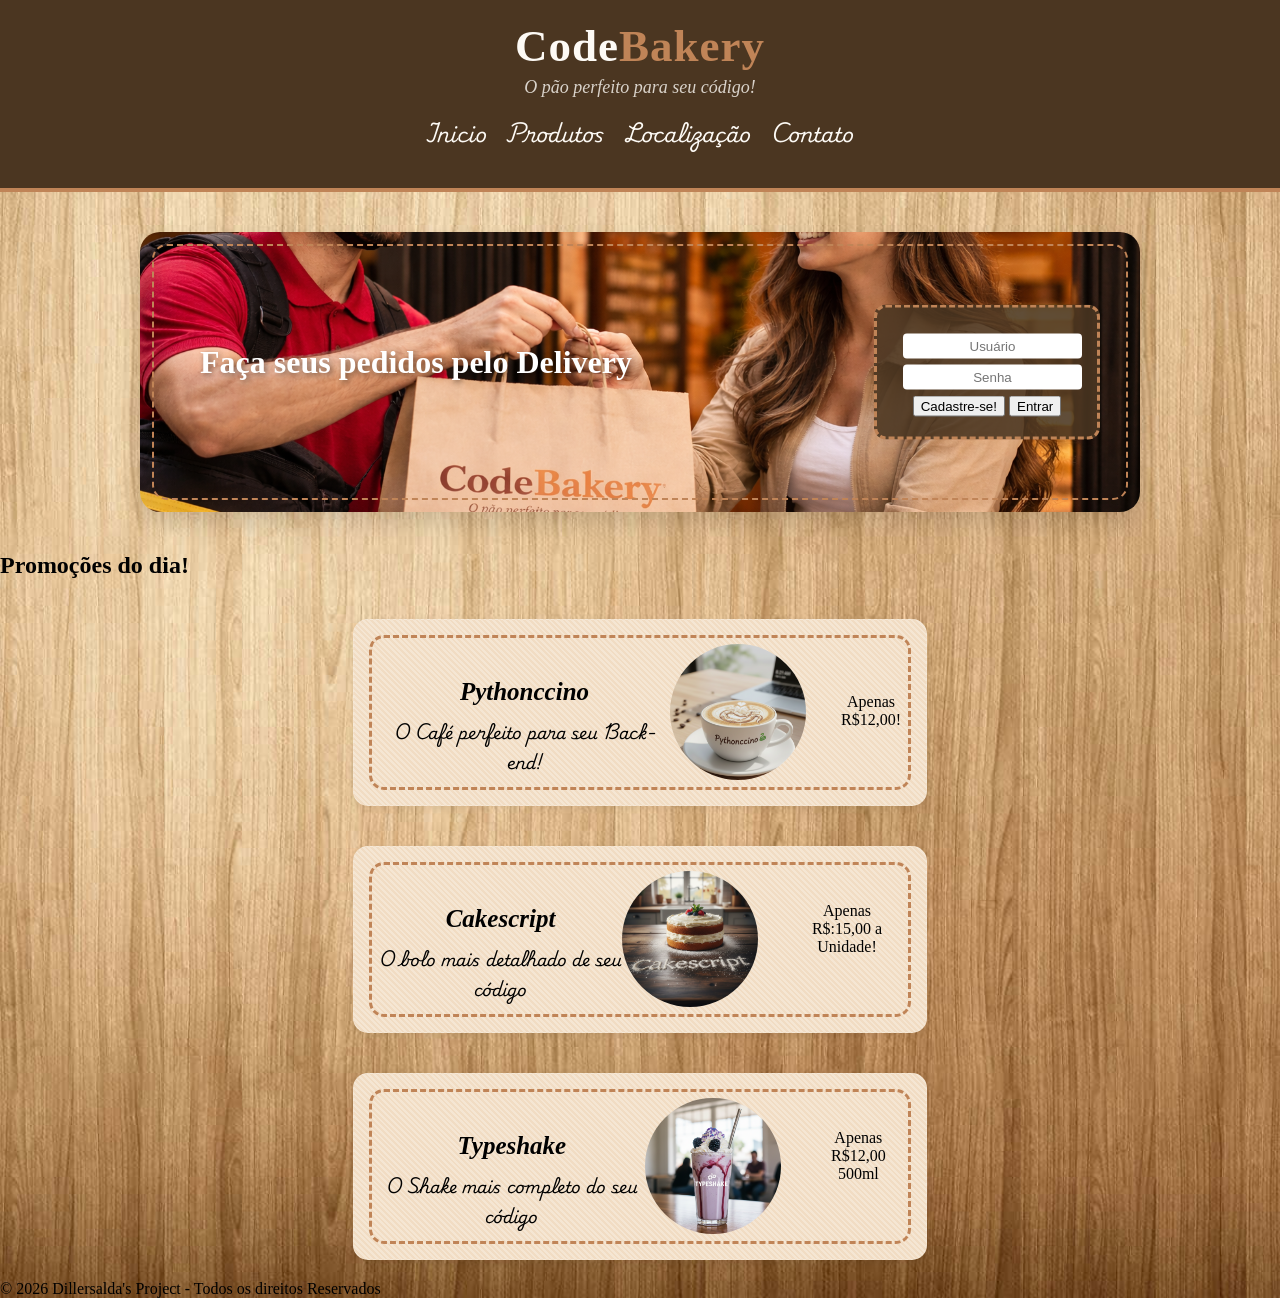
==== padaria/components/pages/index.html @ 9887db45 "Add files via upload" ====
<!DOCTYPE html>
<html lang="pt-BR">
<head>
    <meta charset="UTF-8">
    <meta name="viewport" content="width=device-width, initial-scale=1.0">
    <title>CodeBakery</title>
    <link rel="stylesheet" type="text/css" href="/padaria/css/style.css"> 
</head>
<body>
   
    <!--Cabeçalho e Menus-->
    <header class="header-gourmet">
    <div class="top-bar">
            <div class="brand">
        <h1>Code<span>Bakery</span></h1>
        <p>O pão perfeito para seu código!</p>
            </div>

            <nav>
                <ul>
        <li><a href="index.html">Inicio</a></li>
        <li><a href="produtos.html">Produtos</a></li>
        <li><a href="localização.html">Localização</a></li>
        <li><a href="contato.html">Contato</a></li>
                </ul>
            </nav>
    </div>

    </header>
<!-- Area de Delivery e Registro-->

    <section class="area-delivery">
        <img src="/padaria/assets/images/Delivery.png" class="imagem-delivery" alt="Delivery Codebakery">
    <h3>Faça seus pedidos pelo Delivery</h3>
            <div class="delivery-login">
            <input type="text" placeholder="Usuário">
            <input type="password" placeholder="Senha">
            <button>Cadastre-se!</button>
            <button>Entrar</button>
        </div>
    </section>
        
    <!--Cards dos produtos e Promoções do dia-->
    <h2 class="titulo-prom">Promoções do dia!</h2>
<section class="promocoes">
    <div class="card">
        <div class="texto-formatado">
            <h4 class="nome-produto">Pythonccino</h4>
            <p class="descricao-produto">O Café perfeito para seu Back-end!</p>
        </div>
        <img src="/padaria/assets/images/Python.png" class="imagem-produtos">
        <p class="valor">Apenas <br> R$12,00!</p>
    </div>

    <div class="card">
        <div class="texto-formatado">
            <h4 class="nome-produto">Cakescript</h4>
            <p class="descricao-produto">O bolo mais detalhado de seu código</p>
        </div>
        <img src="/padaria/assets/images/Cakescript.png" class="imagem-produtos">
        <p class="valor">Apenas <br> R$:15,00 a Unidade!</p>
    </div>

    <div class="card">
        <div class="texto-formatado">
            <h4 class="nome-produto">Typeshake</h4>
            <p class="descricao-produto">O Shake mais completo do seu código</p>
        </div>
        <img src="/padaria/assets/images/Typeshake.png" class="imagem-produtos">
        <p class="valor">Apenas <br> R$12,00 500ml</p>
    </div>
</section>
    <footer>&copy; 2026 Dillersalda's Project - Todos os direitos Reservados</footer>
</body>
</html>
---- padaria/css/style.css ----
@import url('https://fonts.googleapis.com/css2?family=Dancing+Script:wght@400..700&display=swap');
@import url('https://fonts.googleapis.com/css2?family=Playwrite+IE:wght@100..400&display=swap');

:root {
--color-fundo: #fff9f0; 
--color-cabecalho: #4b3621;
--color-card: #f5e1c8;
--color-text: #fdfaf5;
--color-span: #c08457;
--color-nav: #fdfaf5;
--color-nav-hover: #c08457;
--color-costura: #d8c3a5;
}

body {
    margin: 0;
    background-image: url('/padaria/assets/images/Efeito\ Madeira.jpg');
    background-size: cover;
    background-position: center;
    background-repeat: no-repeat;
}


.header-gourmet {
    background-color: var(--color-cabecalho);
    color: var(--color-text);
    padding: 20px 40px;
    border-bottom: 4px solid #c08457;
    display: flex;
    justify-content: center;
    align-items: center;
    text-align: center;
}


.brand h1 {
    font-size: 45px;
    margin: 0;
    letter-spacing: 1px;
}

.brand span {
    color: var(--color-span);
}

.brand p {
    font-size: 18px;
    font-style: italic;
    margin: 5px 0 15px 0;
    opacity: 0.8;
}


nav ul{
    list-style: none;
    padding: 0;
    display: flex;
    gap: 20px;
}

nav a {
    font-size: 20px;
    text-decoration: none;
    color: var(--color-nav);
    font-weight: bold;
    transition: 0.3s;
    font-family:"Playwrite IE",cursive;
    font-optical-sizing: auto;
}

nav a:hover {
    color: var(--color-nav-hover);
}

.area-delivery {
    position: relative;
    width: 100%;
    max-width: 1000px;
    height: 280px;
    margin: 40px auto;
    border-radius: 20px;
    overflow: hidden;
    box-shadow: 0 10px 25px rgba(0, 0, 0, 0.15);
}

.imagem-delivery {
    width: 100%;
    height: 300px;
    object-fit: cover;
    display: block;
}

.area-delivery::before {
    content: "";
    position: absolute;
    inset: 12px;
    border: 2px dashed var(--color-span);
    border-radius: 15px;
    pointer-events: none;
}

.area-delivery img {
    width: 100%;
    height: 100%;
    object-fit: cover;
    display: block;
}

.delivery-login {
    position: absolute;
    width: 180px;
    transform: translateY(-50%);
    background: rgba(75,54,33,0.88);
    padding: 20px;
    border-radius: 12px;
    right: 40px;
    top: 50%;
    border: 3px dashed var(--color-span); 
    text-align: center;
    z-index: 2;
    
}

.area-delivery h3 {
    position: absolute;
    top: 80px;
    left: 60px;
    z-index: 2;
    color: white;
    font-size: 32px;
    text-shadow: 2px 2px 6px rgba(0, 0, 0, 0.5);
}

.delivery-login input {
    display:block;
    padding: 5px;
    margin: 6px;
    border-radius: 4px;
    border: none;
    margin-right: 5px;
    text-align: center;
}
.card {
    background-color: var(--color-card);
    background: repeating-linear-gradient(
    45deg,
    #f5e6d3,
    #f5e6d3 2px,
    #f1dcc3 2px,
    #f1dcc3 4px);
    border-radius: 15px;
    position: relative;
    display: flex;
    padding: 25px;
    align-items:flex-end;
    justify-content:space-between;
    height: 15vh;
    width: 58vh;
    margin: 20px 0;
    border: 1px solid rgba(255, 255, 255, 0.1);
    box-shadow: 0 2px 8px rgba(0, 0, 0, 0.08);
     transition: transform 0.3s ease, box-shadow 0.3s ease;
}

.card:hover {
    transform: translateY(-4px);
    box-shadow: 0 8px 20px rgba(0,0,0,0.15);
}

.card::before {
    content: "";
    position: absolute;
    top: 15px;
    left:15px;
    right: 15px;
    bottom: 15px;
    border: 3px dashed var(--color-span);
    border-radius: 15px;
    pointer-events:none;
}

.card img, .card h2, .card p {
    position: relative;
    z-index: 1;
}

.descricao-produto {
    font-family:"Playwrite IE",cursive;
    text-align: center;
    bottom: 22px;
}
.imagem-produtos {
    border-radius: 200px;
    width: 136px;
    display: flex;
}


.texto-formatado {
    display:inline-block;
    align-self: start;
    justify-content: center;
}

.nome-produto {
    font-size: 25px;
    font-style: oblique;
    text-align: center;
    
}

.valor {
    text-align: center;
    padding-bottom: 35px;
    padding-left: 35px;
}

.promocoes {
    display: flex;
    flex-direction: column;
    align-items: center;
}
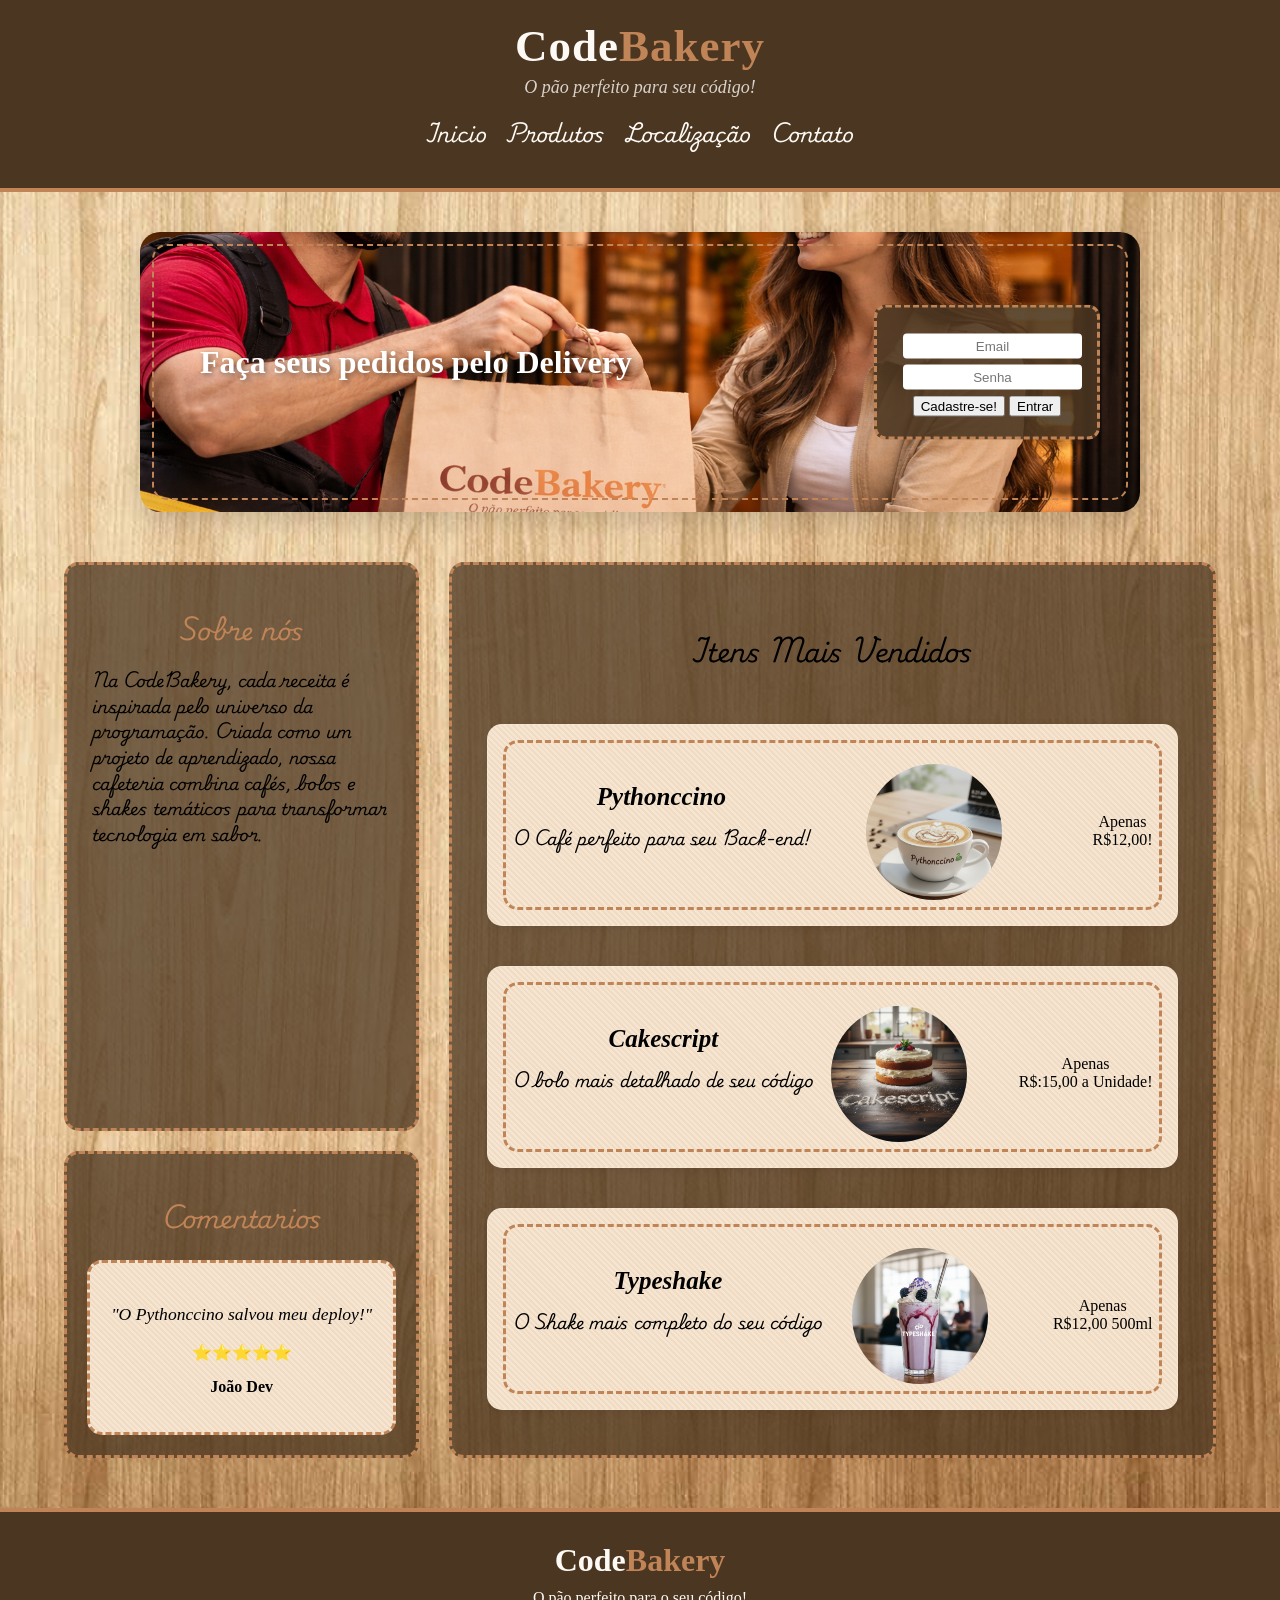
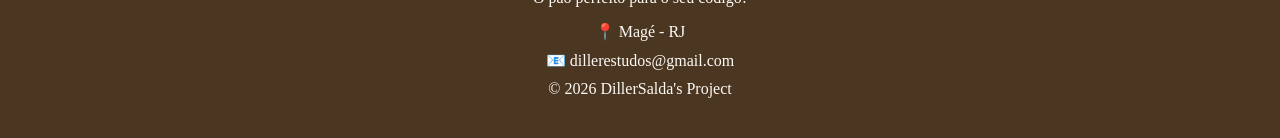
==== commit db64d134: "Novas mudanças de interface e de footer" ====
--- a/padaria/components/pages/index.html
+++ b/padaria/components/pages/index.html
@@ -31,9 +31,9 @@
 
     <section class="area-delivery">
         <img src="/padaria/assets/images/Delivery.png" class="imagem-delivery" alt="Delivery Codebakery">
-    <h3>Faça seus pedidos pelo Delivery</h3>
+    <h3 class="titulo-delivery">Faça seus pedidos pelo Delivery</h3>
             <div class="delivery-login">
-            <input type="text" placeholder="Usuário">
+            <input type="text" placeholder="Email">
             <input type="password" placeholder="Senha">
             <button>Cadastre-se!</button>
             <button>Entrar</button>
@@ -41,8 +41,10 @@
     </section>
         
     <!--Cards dos produtos e Promoções do dia-->
+
+<!-- <section class="promocoes">
+
     <h2 class="titulo-prom">Promoções do dia!</h2>
-<section class="promocoes">
     <div class="card">
         <div class="texto-formatado">
             <h4 class="nome-produto">Pythonccino</h4>
@@ -69,7 +71,78 @@
         <img src="/padaria/assets/images/Typeshake.png" class="imagem-produtos">
         <p class="valor">Apenas <br> R$12,00 500ml</p>
     </div>
+</section> -->
+<section class="apresentacao">
+    <div class="coluna-esquerda">
+        <div class="sobre-nos">
+        <h2 class="titulo-sobre"> Sobre nós</h2>
+            <p>Na CodeBakery, cada receita é inspirada pelo universo da programação.
+                Criada como um projeto de aprendizado, nossa cafeteria combina cafés,
+                bolos e shakes temáticos para transformar tecnologia em sabor.</p>
+        </div>
+
+        <div class="comentarios">
+            <h2 class="titulo-comentarios">Comentarios</h2>
+
+            <div class="card-comentario">
+                <p id="comentario-texto">
+                    "O Pythonccino salvou meu deploy!"
+                </p>
+            <p class="estrelas">⭐⭐⭐⭐⭐</p>    
+                <p id="autor-comentario">
+                    João Dev
+                </p>
+            </div>    
+        </div>
+    </div>
+    <div class="mais-vendidos">
+        <h2 class="titulo-prom">Itens Mais Vendidos</h2>
+
+            <div class="card">
+        <div class="texto-formatado">
+            <h4 class="nome-produto">Pythonccino</h4>
+            <p class="descricao-produto">O Café perfeito para seu Back-end!</p>
+        </div>
+        <img src="/padaria/assets/images/Python.png" class="imagem-produtos">
+        <p class="valor">Apenas <br> R$12,00!</p>
+    </div>
+
+    <div class="card">
+        <div class="texto-formatado">
+            <h4 class="nome-produto">Cakescript</h4>
+            <p class="descricao-produto">O bolo mais detalhado de seu código</p>
+        </div>
+        <img src="/padaria/assets/images/Cakescript.png" class="imagem-produtos">
+        <p class="valor">Apenas <br> R$:15,00 a Unidade!</p>
+    </div>
+
+    <div class="card">
+        <div class="texto-formatado">
+            <h4 class="nome-produto">Typeshake</h4>
+            <p class="descricao-produto">O Shake mais completo do seu código</p>
+        </div>
+        <img src="/padaria/assets/images/Typeshake.png" class="imagem-produtos">
+        <p class="valor">Apenas <br> R$12,00 500ml</p>
+    </div>
+
+    </div>
 </section>
-    <footer>&copy; 2026 Dillersalda's Project - Todos os direitos Reservados</footer>
+
+    <footer class="footer-gourmet">
+        <h2>Code<span>Bakery</span></h2>
+        <p>O pão perfeito para o seu código!</p>
+
+        <div class="footer-info">
+            <p>📍 Magé - RJ</p>
+            <p>📧 dillerestudos@gmail.com</p>
+        </div>
+    
+        <p class="copyright">
+              © 2026 DillerSalda's Project
+        </p>
+    
+    
+    
+    </footer>
 </body>
 </html>
--- a/padaria/css/style.css
+++ b/padaria/css/style.css
@@ -20,7 +20,7 @@
     background-repeat: no-repeat;
 }
 
-
+/*  /   /   /   /   /   /   /   Header /    /   /   /   /   /   */
 .header-gourmet {
     background-color: var(--color-cabecalho);
     color: var(--color-text);
@@ -71,7 +71,7 @@
 nav a:hover {
     color: var(--color-nav-hover);
 }
-
+/*  /   /   /   /   /   /   /   Delivery    /   /   /   /   /   /   */
 .area-delivery {
     position: relative;
     width: 100%;
@@ -140,6 +140,104 @@
     margin-right: 5px;
     text-align: center;
 }
+/*  /   /   /   /   /   /   /   Corpo do site / /   /   /   /   */
+.apresentacao {
+    display: flex;
+    justify-content: center;
+    gap: 30px;
+
+    width: 90%;
+    max-width: 1400px;
+    margin: 50px auto;
+}
+
+.coluna-esquerda {
+    flex: 1;
+    display: flex;
+    flex-direction: column;
+    gap: 20px;
+}
+
+/*  /   /   /   /   /   /   /   /   Comentarios e Sobre nós     /   /   /   /   /   */
+.comentarios {
+    background: rgba(75,54,33,0.75);
+    border-radius: 15px;
+    border: 3px dashed var(--color-span);
+    padding: 20px;
+    text-align: center;
+}
+
+.titulo-comentarios {
+    color: var(--color-span);
+    text-align: center;
+    margin-bottom: 20px;
+    font-family:"Playwrite IE",cursive;
+}
+
+#comentario-texto {
+    font-style: italic;
+    line-height: 1.5;
+    margin-bottom: 15px;
+    font-size: 1.1em;
+}
+
+#autor-comentario {
+    font-weight: bold;
+}
+
+.card-comentario {
+    background: repeating-linear-gradient(
+        45deg,
+        #f5e6d3,
+        #f5e6d3 2px,
+        #f1dcc3 2px,
+        #f1dcc3 4px);
+    border-radius: 15px;
+    padding: 20px;
+    text-align: center;
+    position: relative;
+    border: 3px dashed var(--color-span);
+
+}
+
+.sobre-nos {
+    flex: 1;
+    background: rgba(75,54,33,0.75);
+    border-radius: 15px;
+    border: 3px dashed var(--color-span);
+    padding: 25px;
+        font-family:"Playwrite IE",cursive;
+        font-size: 16px;
+        line-height: 1.6;
+    
+}
+
+.titulo-prom {
+    padding-top: 15px;
+
+}
+
+.titulo-sobre {
+    text-align: center;
+    color: var(--color-span)
+}
+
+/*      /           /           /           /           /       /       Mais vendidos e cards       /           /           /           /       */
+
+.mais-vendidos {
+    flex: 2;
+    display: flex;
+    flex-direction: column;
+    align-items: center;
+    background: rgba(75,54,33,0.75);
+    border-radius: 15px;
+    border: 3px dashed var(--color-span);
+    padding: 25px;
+    box-sizing: border-box;
+
+   
+}
+
 .card {
     background-color: var(--color-card);
     background: repeating-linear-gradient(
@@ -154,8 +252,9 @@
     padding: 25px;
     align-items:flex-end;
     justify-content:space-between;
-    height: 15vh;
-    width: 58vh;
+    height: 150px;
+    width: 90%;
+    max-width: none;
     margin: 20px 0;
     border: 1px solid rgba(255, 255, 255, 0.1);
     box-shadow: 0 2px 8px rgba(0, 0, 0, 0.08);
@@ -163,9 +262,11 @@
 }
 
 .card:hover {
+
     transform: translateY(-4px);
     box-shadow: 0 8px 20px rgba(0,0,0,0.15);
 }
+
 
 .card::before {
     content: "";
@@ -191,7 +292,8 @@
 }
 .imagem-produtos {
     border-radius: 200px;
-    width: 136px;
+    width: 25%;
+    max-width: 136px;
     display: flex;
 }
 
@@ -221,3 +323,83 @@
     align-items: center;
 }
 
+.titulo-prom {
+    font-family:"Playwrite IE",cursive;
+    font-size: 1.6em;
+    margin-bottom: 30px;
+}
+
+
+@media (max-width: 768px) {
+
+    .titulo-delivery {
+      max-width: 40%;
+    }
+
+    .apresentacao {
+        flex-direction: column;
+    }
+
+    .card {
+        flex-direction: column;
+        align-items: center;
+        height: auto;
+        text-align: center;
+        padding: 15px;
+    }
+
+    .imagem-produtos {
+        width: 80px;
+        margin: 15px 0;
+    }
+
+    .valor {
+        padding: 0;
+    }
+
+    .nome-produto {
+        font-size: 1.2rem;
+        text-align: center;
+    }
+
+    .texto-formatado {
+       width: 100%;
+       text-align: center;
+       align-self: center;
+    }
+}
+
+/*      /       /       /       /       /       /   Bottom      /       /       /       /       /       */
+
+
+.footer-gourmet {
+    background-color: var(--color-cabecalho);
+    color: var(--color-text);
+    text-align: center;
+    margin-top: 50px;
+    padding: 30px;
+    border-top: 4px solid var(--color-span);
+}
+
+.footer-gourmet h2 {
+    margin: 0;
+    font-size: 32px;
+}
+
+.footer-gourmet span {
+    color:var(--color-span)
+}
+
+.footer-gourmet p {
+    margin: 10px 0;
+}
+
+.footer-info {
+    margin-top: 15px;
+}
+
+.copiright {
+    margin-top: 20px;
+    opacity: 0.7px;
+    font-size: 0.9rem;
+}
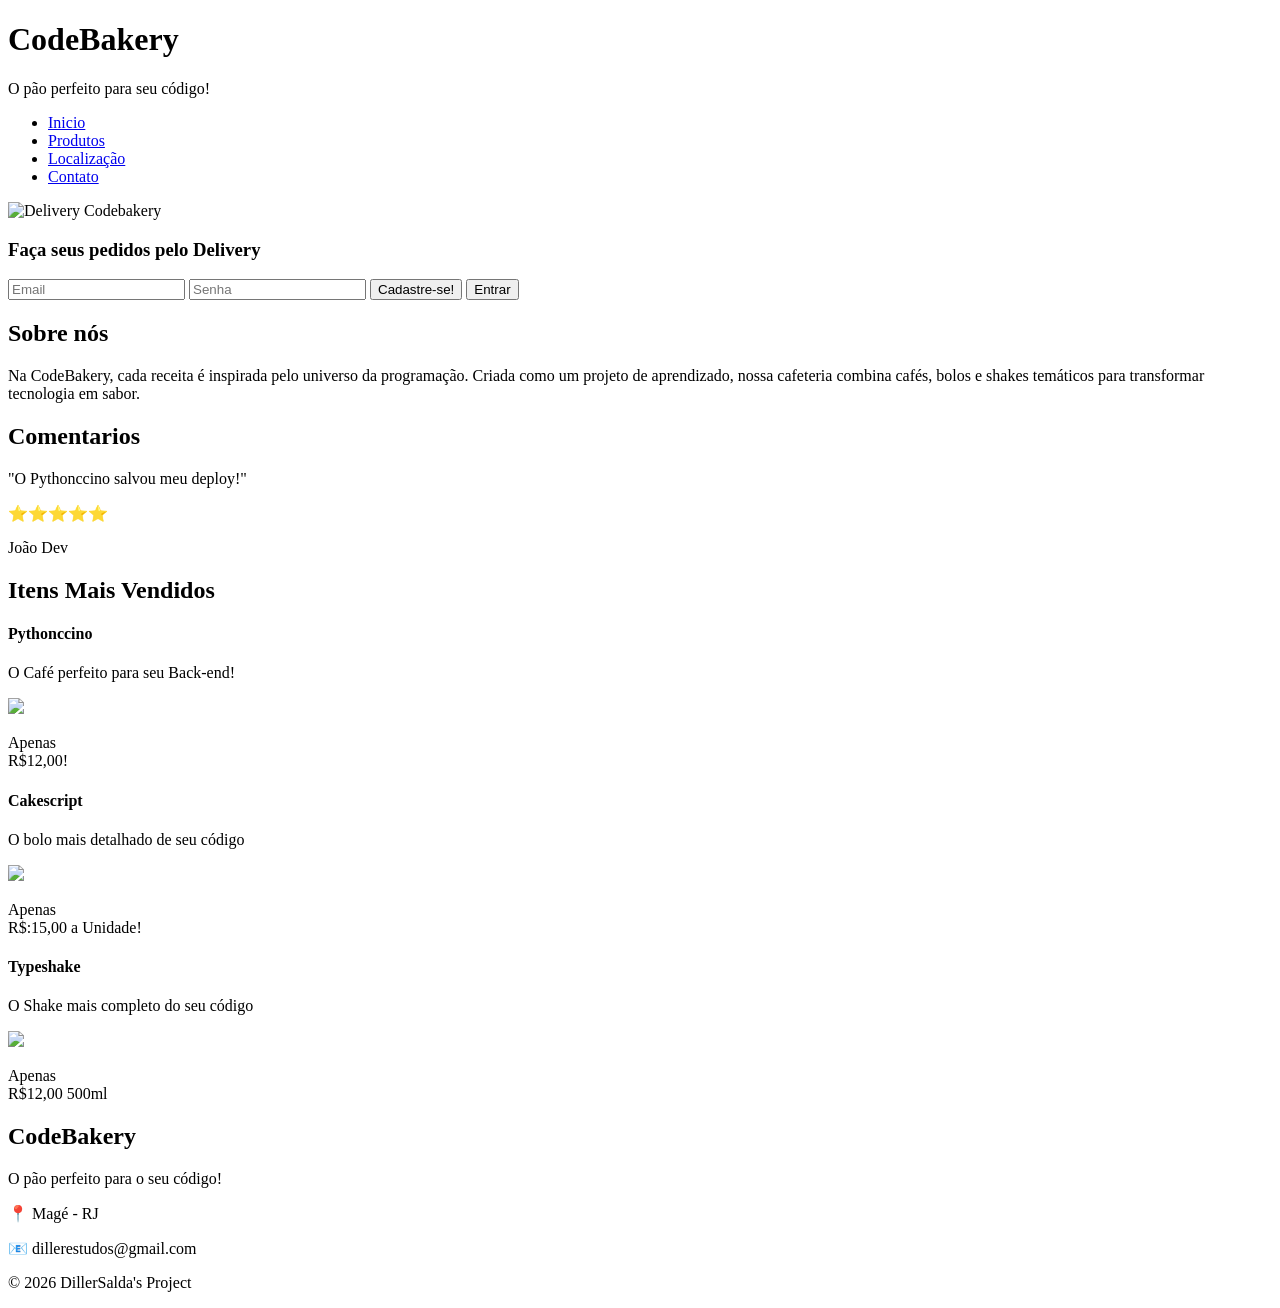
==== commit b8993553: "Mudei o lugar de origem das imagens" ====
--- a/padaria/components/pages/index.html
+++ b/padaria/components/pages/index.html
@@ -4,7 +4,7 @@
     <meta charset="UTF-8">
     <meta name="viewport" content="width=device-width, initial-scale=1.0">
     <title>CodeBakery</title>
-    <link rel="stylesheet" type="text/css" href="/padaria/css/style.css"> 
+    <link rel="stylesheet" type="text/css" href="/Code-Bakery/padaria/css/style.css"> 
 </head>
 <body>
    
@@ -30,7 +30,7 @@
 <!-- Area de Delivery e Registro-->
 
     <section class="area-delivery">
-        <img src="/padaria/assets/images/Delivery.png" class="imagem-delivery" alt="Delivery Codebakery">
+        <img src="/Code-Bakery/padaria/assets/images/Delivery.png" class="imagem-delivery" alt="Delivery Codebakery">
     <h3 class="titulo-delivery">Faça seus pedidos pelo Delivery</h3>
             <div class="delivery-login">
             <input type="text" placeholder="Email">
@@ -42,36 +42,7 @@
         
     <!--Cards dos produtos e Promoções do dia-->
 
-<!-- <section class="promocoes">
 
-    <h2 class="titulo-prom">Promoções do dia!</h2>
-    <div class="card">
-        <div class="texto-formatado">
-            <h4 class="nome-produto">Pythonccino</h4>
-            <p class="descricao-produto">O Café perfeito para seu Back-end!</p>
-        </div>
-        <img src="/padaria/assets/images/Python.png" class="imagem-produtos">
-        <p class="valor">Apenas <br> R$12,00!</p>
-    </div>
-
-    <div class="card">
-        <div class="texto-formatado">
-            <h4 class="nome-produto">Cakescript</h4>
-            <p class="descricao-produto">O bolo mais detalhado de seu código</p>
-        </div>
-        <img src="/padaria/assets/images/Cakescript.png" class="imagem-produtos">
-        <p class="valor">Apenas <br> R$:15,00 a Unidade!</p>
-    </div>
-
-    <div class="card">
-        <div class="texto-formatado">
-            <h4 class="nome-produto">Typeshake</h4>
-            <p class="descricao-produto">O Shake mais completo do seu código</p>
-        </div>
-        <img src="/padaria/assets/images/Typeshake.png" class="imagem-produtos">
-        <p class="valor">Apenas <br> R$12,00 500ml</p>
-    </div>
-</section> -->
 <section class="apresentacao">
     <div class="coluna-esquerda">
         <div class="sobre-nos">
@@ -103,7 +74,7 @@
             <h4 class="nome-produto">Pythonccino</h4>
             <p class="descricao-produto">O Café perfeito para seu Back-end!</p>
         </div>
-        <img src="/padaria/assets/images/Python.png" class="imagem-produtos">
+        <img src="/Code-Bakery/padaria/assets/images/Python.png" class="imagem-produtos">
         <p class="valor">Apenas <br> R$12,00!</p>
     </div>
 
@@ -112,7 +83,7 @@
             <h4 class="nome-produto">Cakescript</h4>
             <p class="descricao-produto">O bolo mais detalhado de seu código</p>
         </div>
-        <img src="/padaria/assets/images/Cakescript.png" class="imagem-produtos">
+        <img src="/Code-Bakery/padaria/assets/images/Cakescript.png" class="imagem-produtos">
         <p class="valor">Apenas <br> R$:15,00 a Unidade!</p>
     </div>
 
@@ -121,7 +92,7 @@
             <h4 class="nome-produto">Typeshake</h4>
             <p class="descricao-produto">O Shake mais completo do seu código</p>
         </div>
-        <img src="/padaria/assets/images/Typeshake.png" class="imagem-produtos">
+        <img src="/Code-Bakery/padaria/assets/images/Typeshake.png" class="imagem-produtos">
         <p class="valor">Apenas <br> R$12,00 500ml</p>
     </div>
 
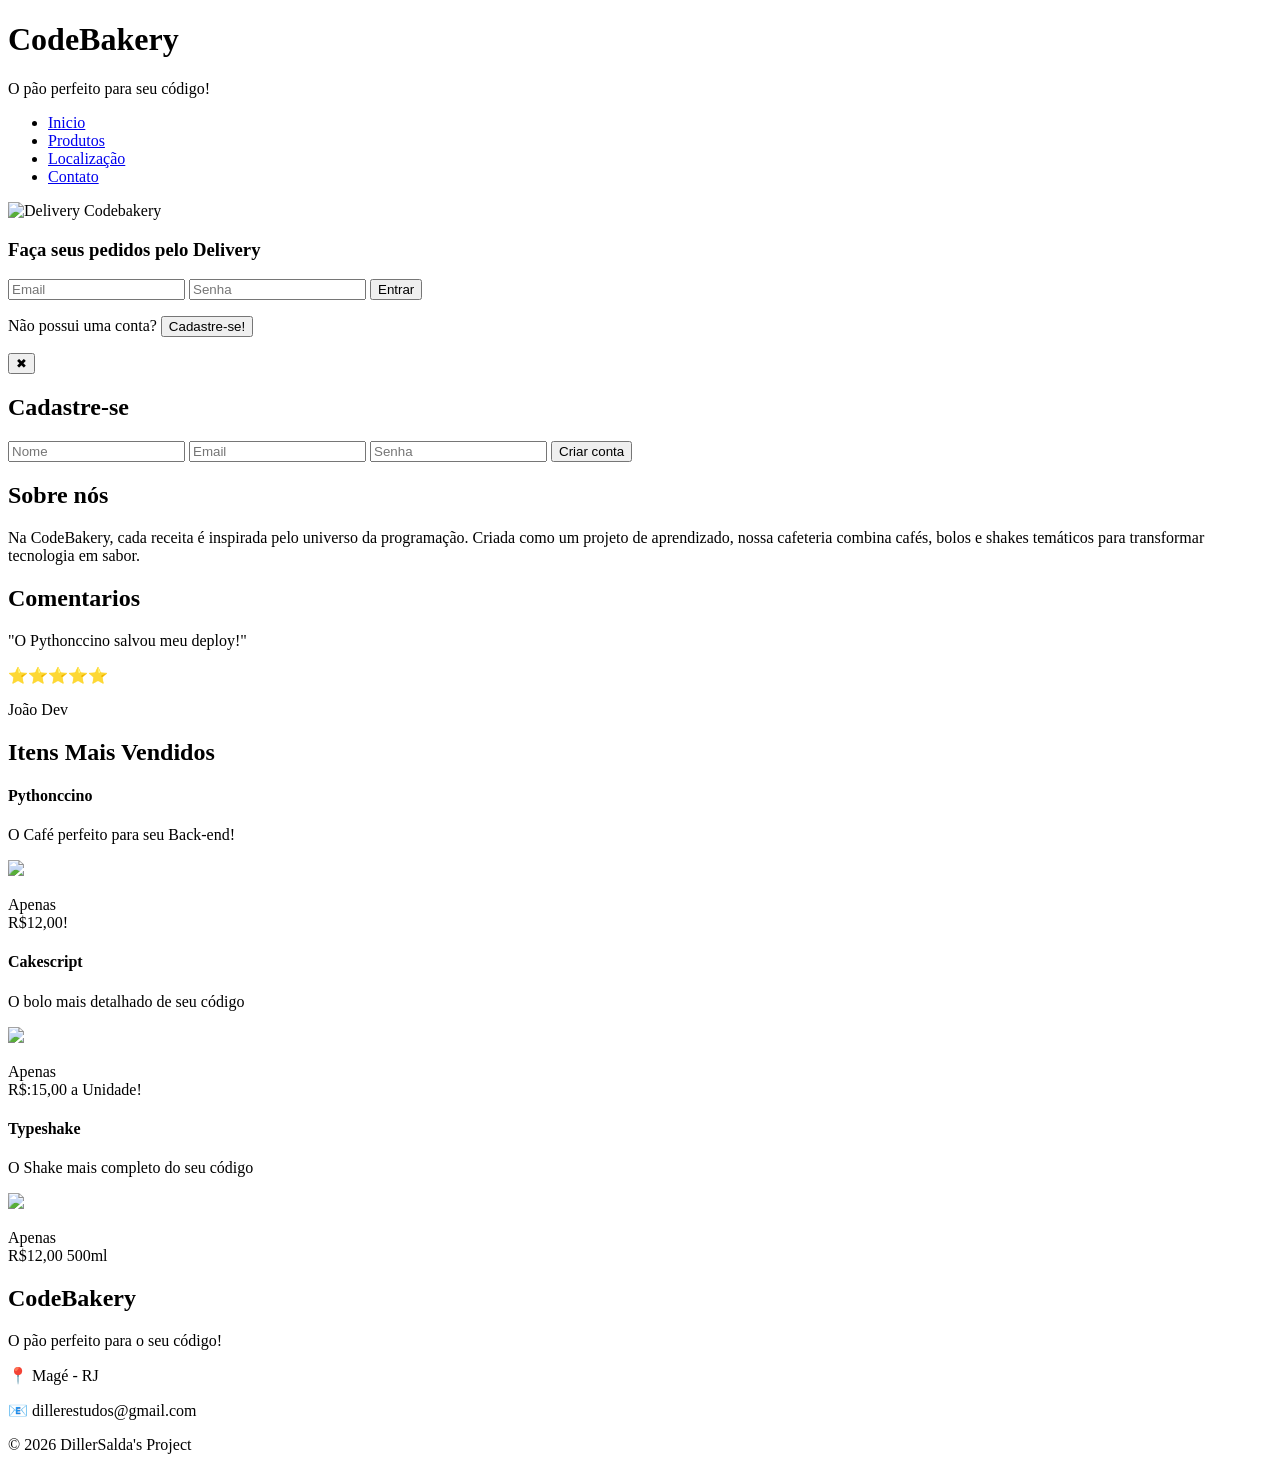
==== commit 44761097: "Criação do modal" ====
--- a/padaria/components/pages/index.html
+++ b/padaria/components/pages/index.html
@@ -35,11 +35,24 @@
             <div class="delivery-login">
             <input type="text" placeholder="Email">
             <input type="password" placeholder="Senha">
-            <button>Cadastre-se!</button>
+    
             <button>Entrar</button>
+            <p class="p-delivery">
+                Não possui uma conta?
+                <button id="btn-cadastro">Cadastre-se!</button>
+            </p>
         </div>
     </section>
-        
+        <div id="modal-cadastro" class="modal">
+            <div class="modal-conteudo">
+                <button id="fechar-modal" class="btn-fechar">✖</button>
+                <h2>Cadastre-se</h2>
+                <input type="text" placeholder="Nome">
+                <input type="email" placeholder="Email">
+                <input type="senha" placeholder="Senha">
+                <button class="btn-criar-conta">Criar conta</button> 
+            </div>
+        </div>
     <!--Cards dos produtos e Promoções do dia-->
 
 
@@ -115,5 +128,7 @@
     
     
     </footer>
+    <script src="/Code-Bakery/padaria/components/Javascript/comentarios.js"></script>
+    <script src="/Code-Bakery/padaria/components/Javascript/modal.js"></script>
 </body>
 </html>
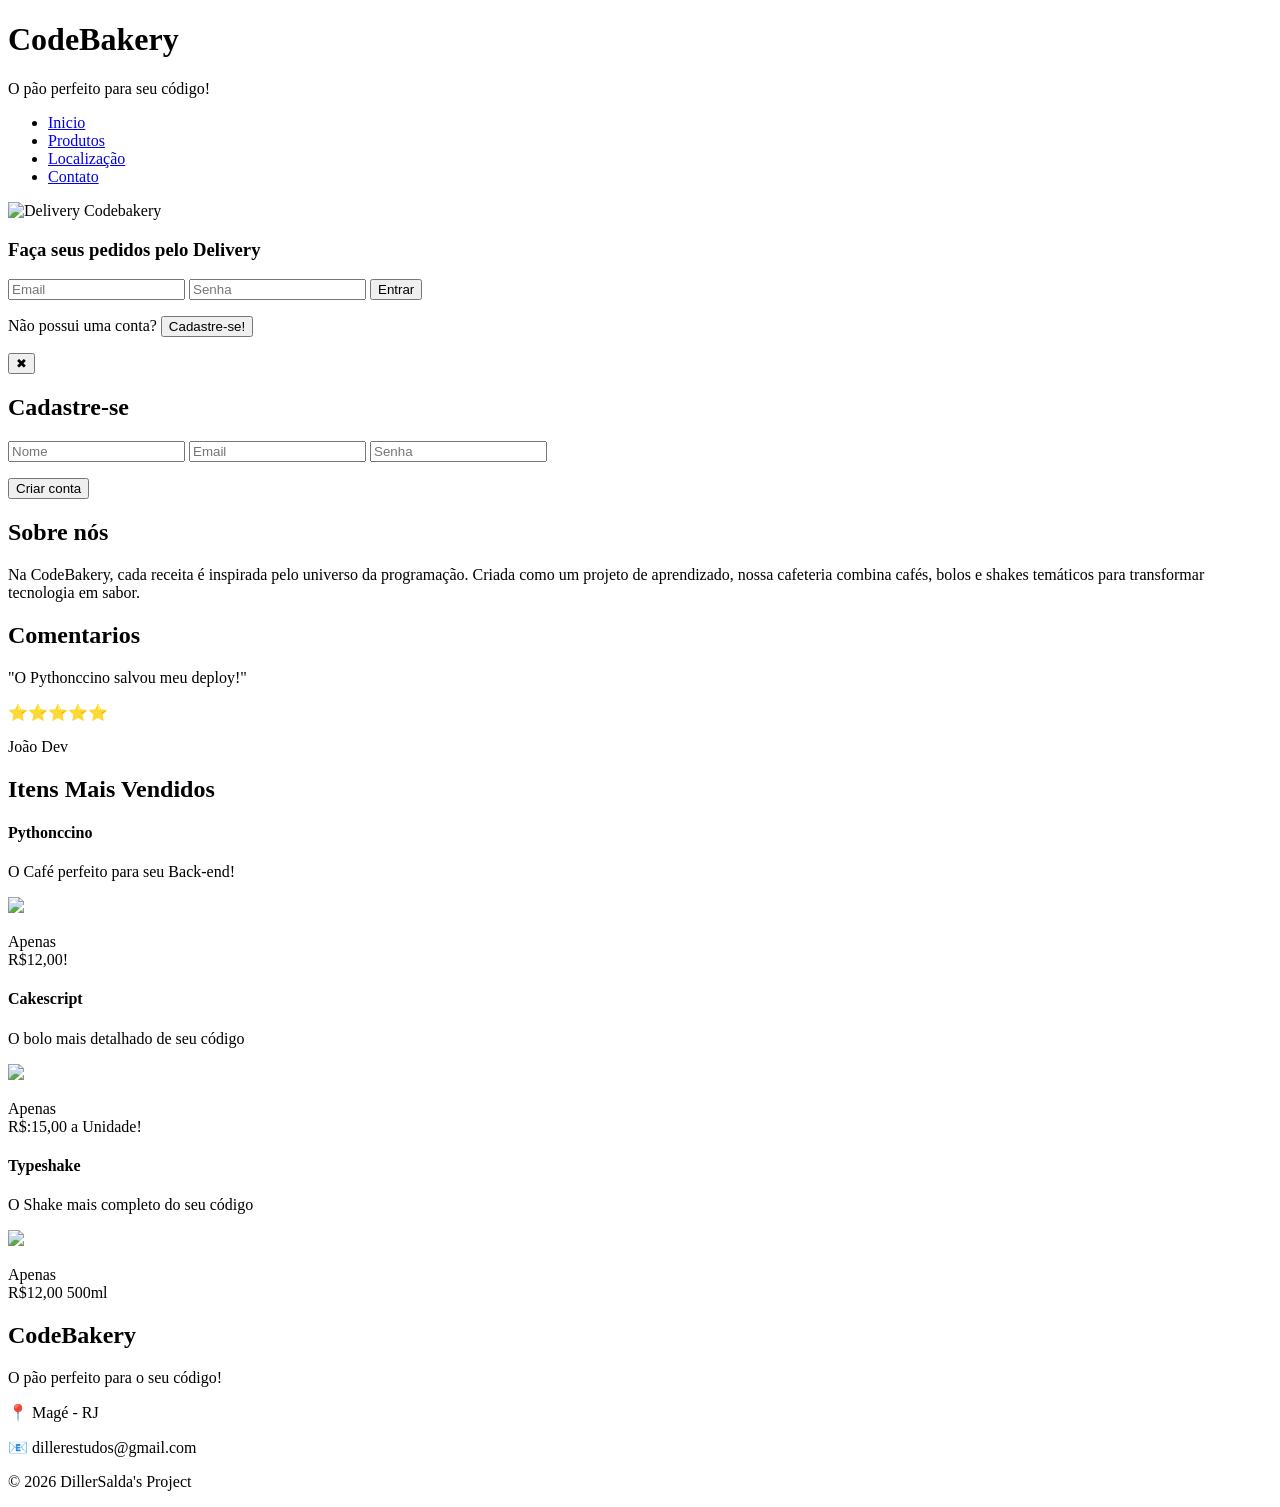
==== commit 1a1a019a: "introduzindo mensagens de erro no cadastro, e debuggando meu primeiro codigo" ====
--- a/padaria/components/pages/index.html
+++ b/padaria/components/pages/index.html
@@ -47,9 +47,10 @@
             <div class="modal-conteudo">
                 <button id="fechar-modal" class="btn-fechar">✖</button>
                 <h2>Cadastre-se</h2>
-                <input type="text" placeholder="Nome">
-                <input type="email" placeholder="Email">
-                <input type="senha" placeholder="Senha">
+                <input type="text" placeholder="Nome" id="nome">
+                <input type="email" placeholder="Email" id="email">
+                <input type="senha" placeholder="Senha" id="senha">
+                <p id="mensagem-erro"></p>
                 <button class="btn-criar-conta">Criar conta</button> 
             </div>
         </div>
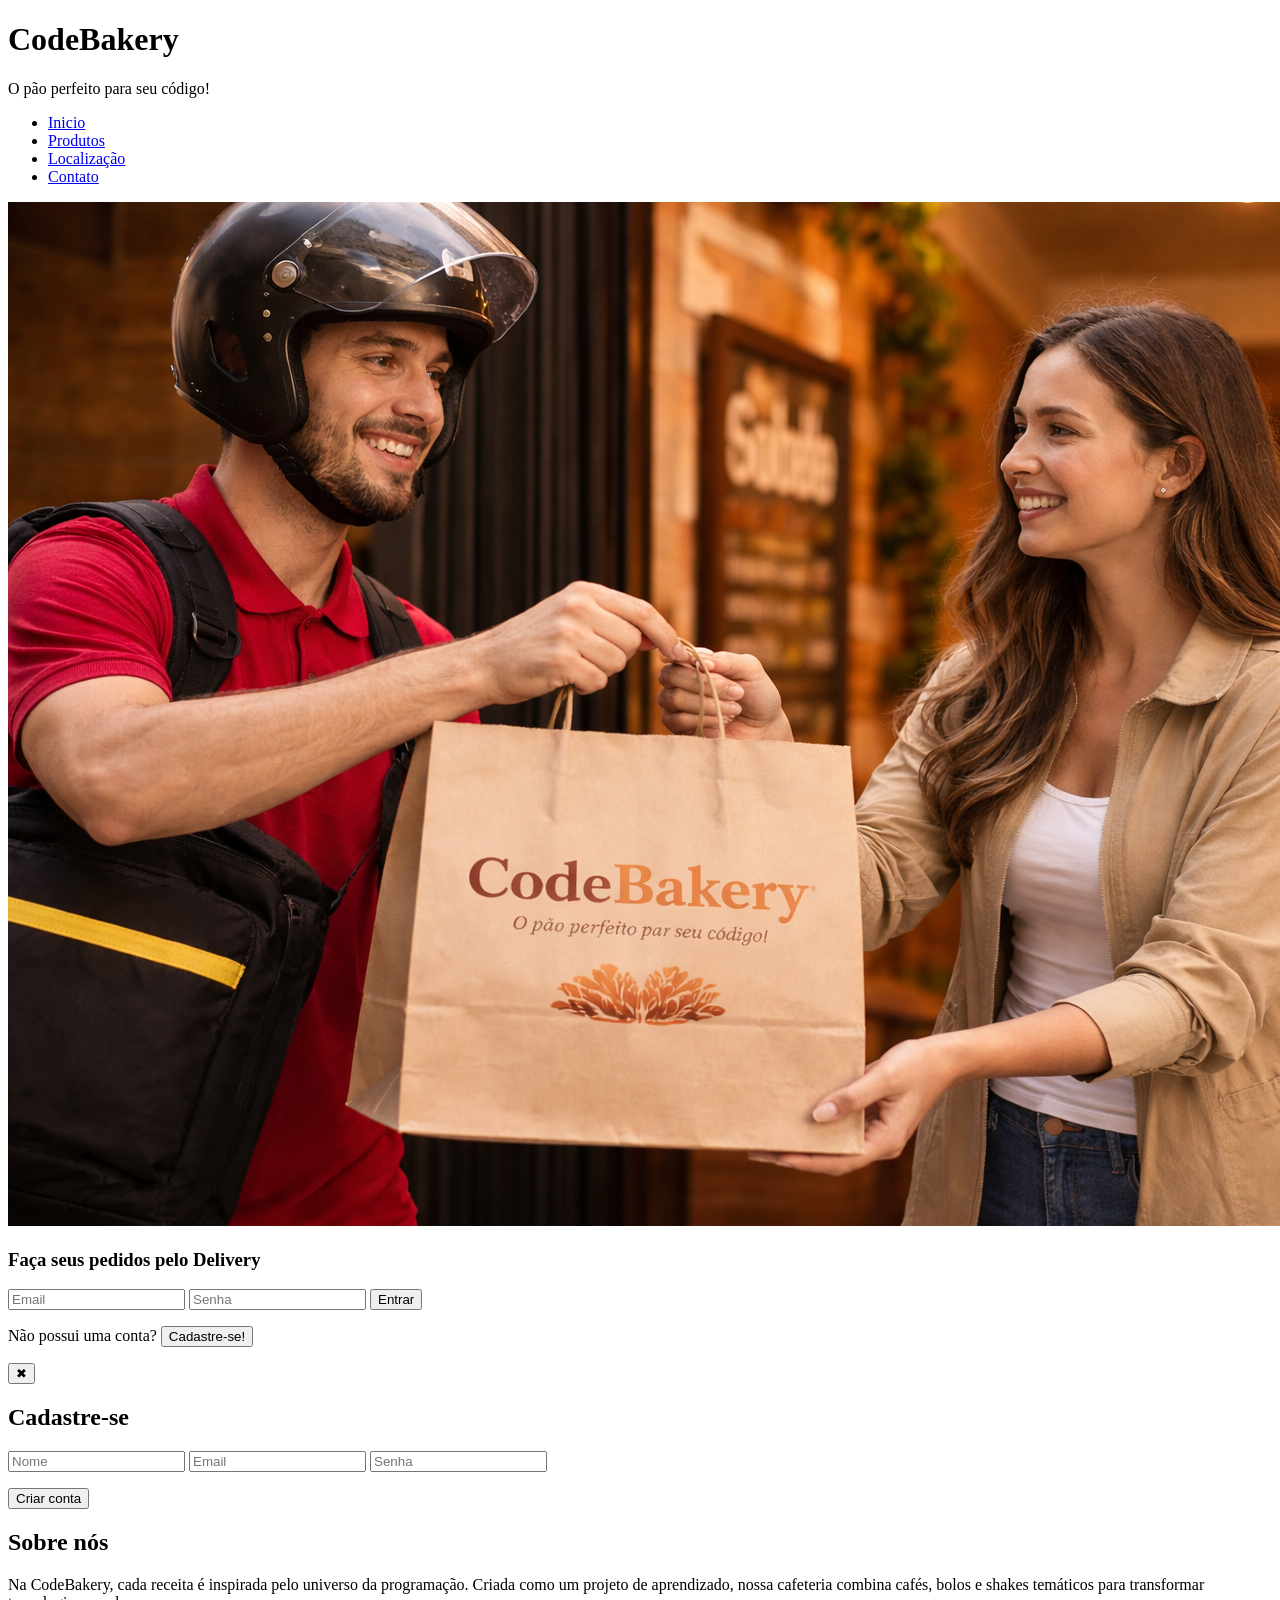
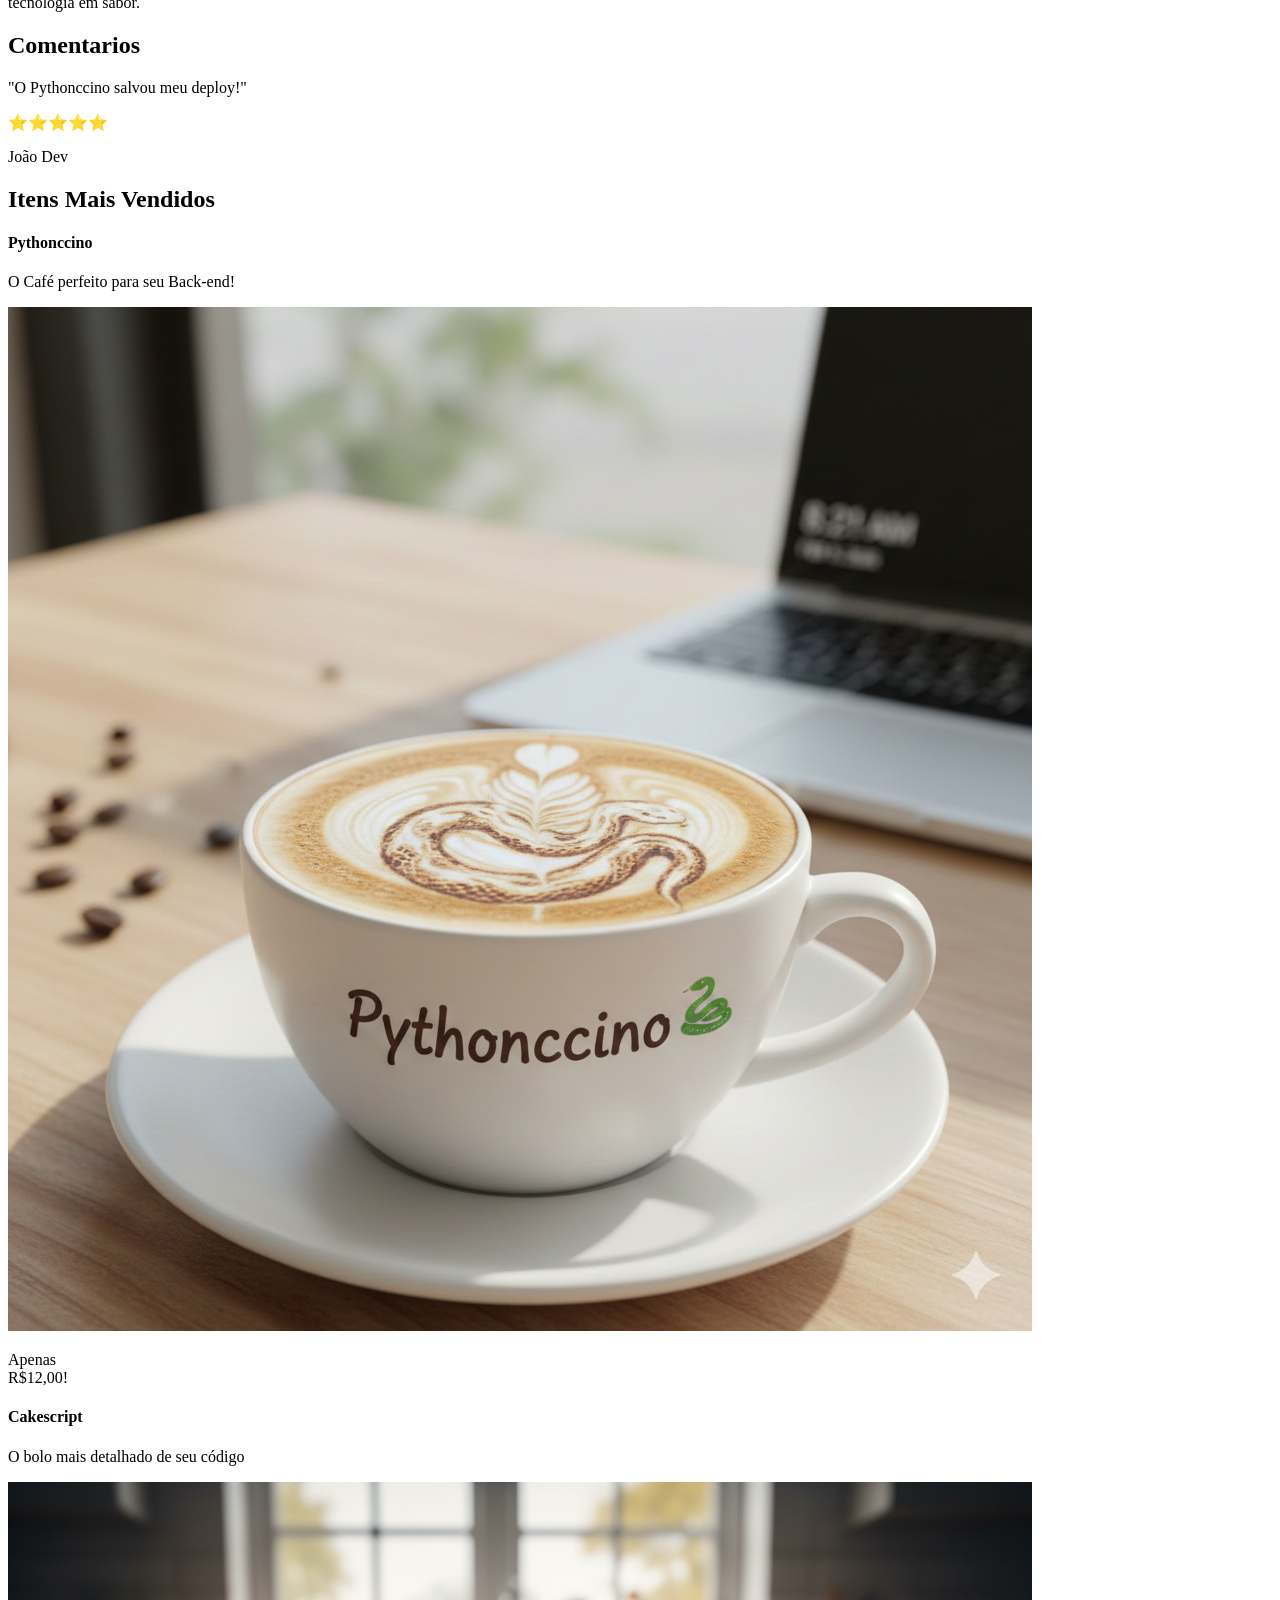
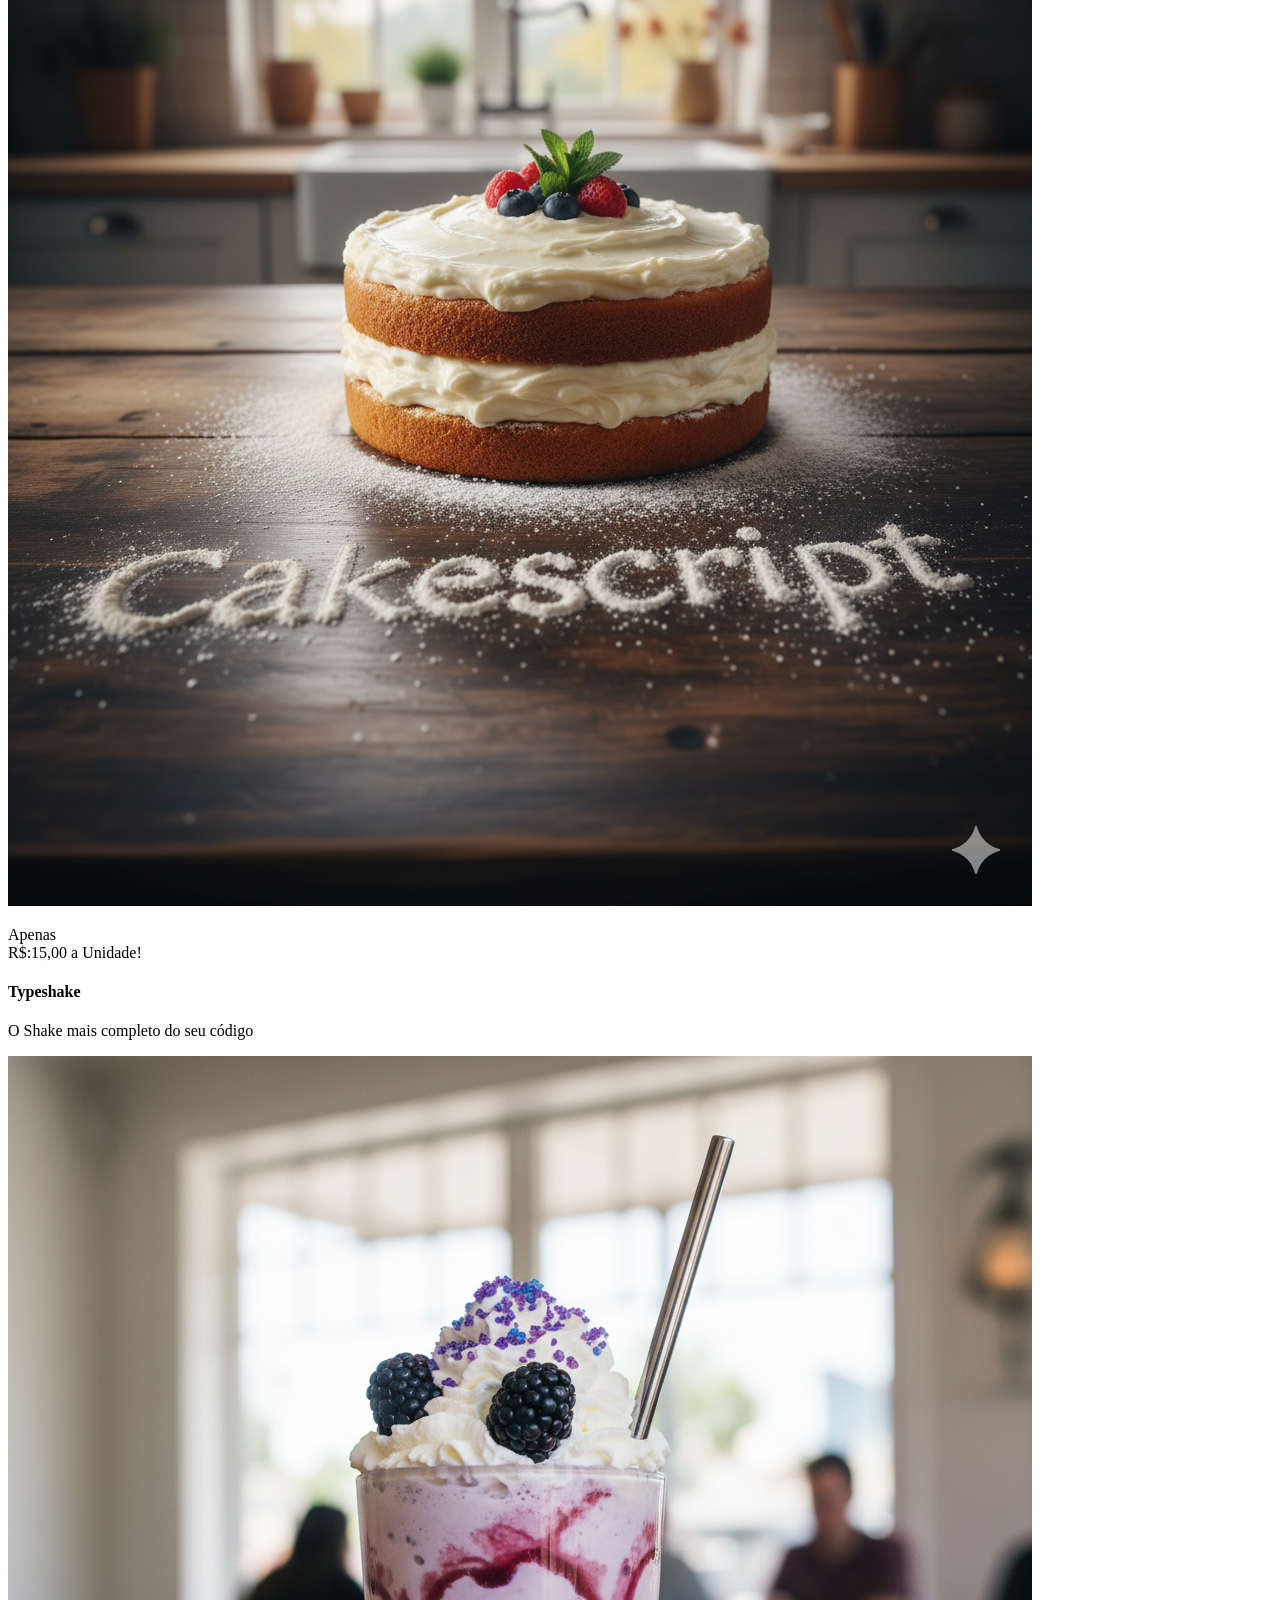
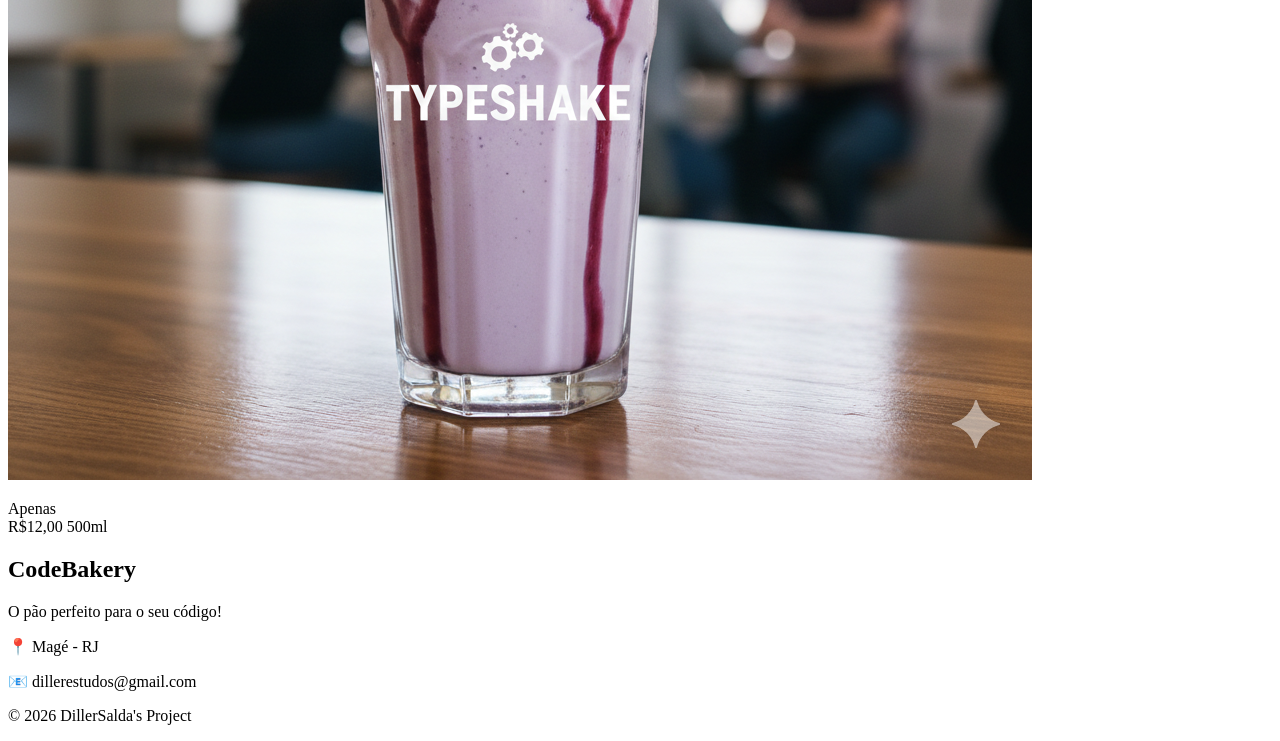
==== commit 5816a7ba: "Arrumando o caminho das imagens para uma melhor portabilidade em outros aparelhos" ====
--- a/padaria/components/pages/index.html
+++ b/padaria/components/pages/index.html
@@ -30,7 +30,7 @@
 <!-- Area de Delivery e Registro-->
 
     <section class="area-delivery">
-        <img src="/Code-Bakery/padaria/assets/images/Delivery.png" class="imagem-delivery" alt="Delivery Codebakery">
+        <img src="../../assets/images/Delivery.png" class="imagem-delivery" alt="Delivery Codebakery">
     <h3 class="titulo-delivery">Faça seus pedidos pelo Delivery</h3>
             <div class="delivery-login">
             <input type="text" placeholder="Email">
@@ -88,7 +88,7 @@
             <h4 class="nome-produto">Pythonccino</h4>
             <p class="descricao-produto">O Café perfeito para seu Back-end!</p>
         </div>
-        <img src="/Code-Bakery/padaria/assets/images/Python.png" class="imagem-produtos">
+        <img src="../../assets/images/Python.png" class="imagem-produtos">
         <p class="valor">Apenas <br> R$12,00!</p>
     </div>
 
@@ -97,7 +97,7 @@
             <h4 class="nome-produto">Cakescript</h4>
             <p class="descricao-produto">O bolo mais detalhado de seu código</p>
         </div>
-        <img src="/Code-Bakery/padaria/assets/images/Cakescript.png" class="imagem-produtos">
+        <img src="../../assets/images/Cakescript.png" class="imagem-produtos">
         <p class="valor">Apenas <br> R$:15,00 a Unidade!</p>
     </div>
 
@@ -106,7 +106,7 @@
             <h4 class="nome-produto">Typeshake</h4>
             <p class="descricao-produto">O Shake mais completo do seu código</p>
         </div>
-        <img src="/Code-Bakery/padaria/assets/images/Typeshake.png" class="imagem-produtos">
+        <img src="../../assets/images/Typeshake.png" class="imagem-produtos">
         <p class="valor">Apenas <br> R$12,00 500ml</p>
     </div>
 
